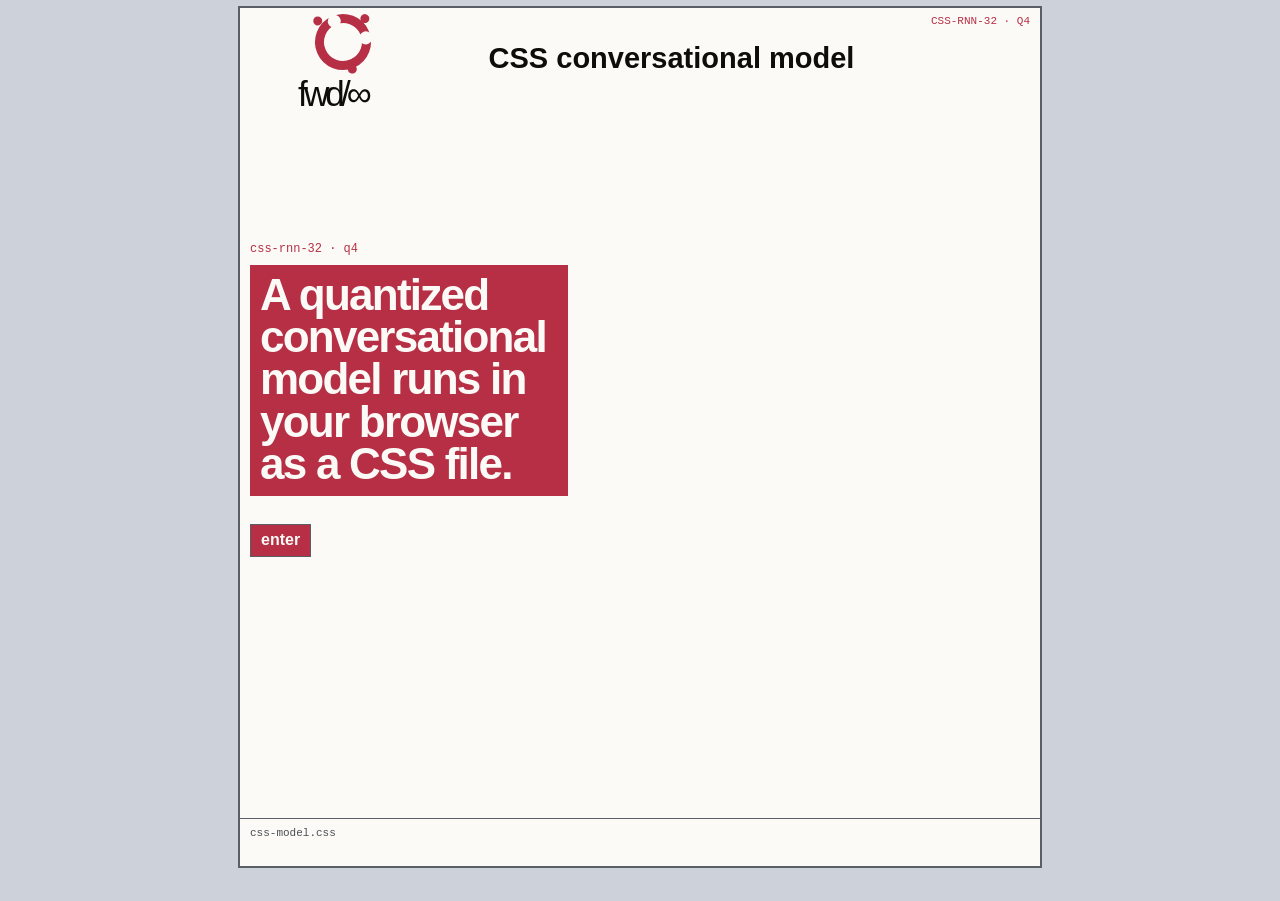
==== index.html @ e0908140 "feat: add quantized conversational CSS model" ====
<!doctype html>
<html lang="en">
  <head>
    <meta charset="utf-8" />
    <meta name="viewport" content="width=device-width, initial-scale=1" />
    <meta name="theme-color" content="#d5d7df" />
    <meta name="description" content="A quantized conversational character model compiled into CSS and evaluated by the browser style engine." />
    <link rel="canonical" href="https://ericspencer.us/css-llm/" />
    <meta property="og:title" content="FWD/∞ — conversational AI in CSS" />
    <meta property="og:description" content="A quantized conversational character model compiled into CSS and evaluated by the browser style engine." />
    <meta property="og:url" content="https://ericspencer.us/css-llm/" />
    <meta property="og:type" content="website" />
    <title>FWD/∞ — a character model in CSS</title>
    <link rel="stylesheet" href="styles.css?v=2" />
    <link rel="stylesheet" href="css-model.css?v=4" />
  </head>
  <body class="is-gate">
    <div class="page-shell">
      <header class="site-header">
        <a class="brand" href="#top" aria-label="FWD infinity, go to the top">
          <span class="brand-mark" aria-hidden="true"><i></i><i></i><i></i></span>
          <span>fwd/∞</span>
        </a>
        <div class="header-title">CSS conversational model</div>
        <div class="header-model">CSS-RNN-32 · Q4</div>
      </header>

      <main id="top">
        <section class="screen gate-screen" id="gateScreen" aria-labelledby="gateTitle">
          <div class="screen-copy">
            <p class="screen-kicker">CSS-RNN-32 · Q4</p>
            <h1 id="gateTitle">A quantized conversational model runs in your browser as a CSS file.</h1>
            <button class="enter-button" id="enterButton" type="button">enter</button>
          </div>
        </section>

        <section class="screen boot-screen" id="bootScreen" aria-labelledby="bootTitle" hidden>
          <div class="screen-copy">
            <p class="screen-kicker">CSS-RNN-32 · Q4</p>
            <h1 id="bootTitle">The browser is loading the quantized CSS graph.</h1>
            <p class="screen-intro" id="bootStatus" aria-live="polite">checking css-model.css</p>
            <div class="boot-progress" role="progressbar" aria-label="Loading CSS model" aria-valuemin="0" aria-valuemax="100" aria-valuenow="0">
              <span id="bootMeter"></span>
            </div>
            <ol class="boot-log" aria-label="CSS model boot steps">
              <li id="bootStepStylesheet">load quantized stylesheet</li>
              <li id="bootStepProperties">resolve 64-character context</li>
              <li id="bootStepGraph">check 96-step graph</li>
            </ol>
            <button class="enter-button boot-retry" id="retryButton" type="button" hidden>retry</button>
          </div>
        </section>

        <section class="screen app-screen" id="appScreen" aria-label="CSS-RNN-32 conversational model" hidden>
          <div class="conversation-log" id="conversationLog" aria-live="polite" aria-label="Conversation">
            <p class="conversation-empty" id="conversationEmpty">Ask a question. The little recurrent graph will answer in lowercase English, and it knows a few code-shaped noises too.</p>
          </div>

          <div class="prediction-output" aria-live="polite" aria-atomic="true">
            <div class="output-label"><span id="outputLabel">assistant · ready</span><span id="latencyBadge">CSS</span></div>
            <pre id="predictedText" aria-label="Generated response"></pre>
          </div>

          <form class="prompt-form" id="promptForm">
            <label for="promptInput"><span>message</span><small>72 chars · lowercase English/code</small></label>
            <div class="prompt-line">
              <span aria-hidden="true">you@css:~$</span>
              <input id="promptInput" type="text" maxlength="72" autocomplete="off" placeholder="explain flexbox" />
              <button class="run-button" id="runButton" type="submit">ask</button>
            </div>
          </form>

          <div class="starter-row" aria-label="Starter prompts">
            <span>try</span>
            <button type="button" data-starter="what can you do?">what can you do?</button>
            <button type="button" data-starter="write a css button">write a css button</button>
            <button type="button" data-starter="why is the sky blue?">why is the sky blue?</button>
            <button class="clear-button" id="clearButton" type="button">clear</button>
          </div>

          <div class="app-status" aria-live="polite">
            <span><b id="tokenCount">0</b> chars · <b id="stageLatency">not run</b></span>
            <span>weights <b>q4</b> · inference <b>CSS</b></span>
          </div>

        </section>
      </main>

      <footer class="site-footer">
        <span>css-model.css</span>
      </footer>
    </div>

    <div class="css-rnn-engine" data-css-rnn-engine aria-hidden="true"></div>
    <script type="module" src="script.js?v=css5"></script>
  </body>
</html>
---- styles.css ----
:root {
  --surround: oklch(0.86 0.012 265);
  --page: oklch(0.985 0.004 90);
  --ink: oklch(0.16 0.006 90);
  --red: oklch(0.52 0.17 17);
  --blue: oklch(0.64 0.035 265);
  --rule: oklch(0.48 0.012 265);
  --soft: oklch(0.95 0.006 265);
  --muted: oklch(0.42 0.01 265);
  --mono: 'Courier New', Courier, monospace;
  --sans: Arial, Helvetica, sans-serif;
}

* {
  box-sizing: border-box;
}

[hidden] {
  display: none !important;
}

html {
  min-width: 320px;
  background: var(--surround);
}

body {
  min-width: 320px;
  margin: 0;
  color: var(--ink);
  background: var(--surround);
  font-family: var(--sans);
  font-size: 16px;
  line-height: 1.1;
}

button,
input {
  font: inherit;
}

button {
  color: inherit;
}

button:focus-visible,
input:focus-visible,
summary:focus-visible,
a:focus-visible {
  outline: 3px solid var(--red);
  outline-offset: 3px;
}

::selection {
  color: var(--page);
  background: var(--red);
}

.page-shell {
  width: min(100% - 12px, 804px);
  min-height: calc(100vh - 38px);
  margin: 6px auto 32px;
  border: 2px solid var(--rule);
  background: var(--page);
}

.site-header {
  display: grid;
  grid-template-columns: 175px 1fr 112px;
  align-items: center;
  min-height: 100px;
  padding: 0 10px;
}

.brand {
  position: relative;
  display: flex;
  align-items: end;
  justify-content: center;
  width: 166px;
  height: 100px;
  padding-bottom: 0;
  color: var(--ink);
  font-size: 35px;
  letter-spacing: -0.11em;
  line-height: 0.8;
  text-decoration: none;
}

.brand-mark {
  position: absolute;
  top: 6px;
  left: 65px;
  display: block;
  width: 56px;
  height: 56px;
  border: 9px solid var(--red);
  border-radius: 50%;
  transform: rotate(-24deg);
}

.brand-mark::before,
.brand-mark::after {
  position: absolute;
  width: 13px;
  height: 13px;
  border-radius: 50%;
  background: var(--page);
  content: '';
}

.brand-mark::before { top: -10px; left: 13px; }
.brand-mark::after { right: -10px; bottom: 7px; }

.brand-mark i {
  position: absolute;
  width: 9px;
  height: 9px;
  border-radius: 50%;
  background: var(--red);
}

.brand-mark i:nth-child(1) { top: -15px; left: 0; }
.brand-mark i:nth-child(2) { top: 2px; right: -15px; }
.brand-mark i:nth-child(3) { bottom: -14px; left: 12px; }

.header-title {
  color: var(--ink);
  font-size: clamp(22px, 3vw, 29px);
  font-weight: 700;
  line-height: 1;
  text-align: center;
}

.header-model {
  align-self: start;
  justify-self: end;
  margin-top: 8px;
  color: var(--red);
  font-family: var(--mono);
  font-size: 11px;
  line-height: 1;
}

.screen {
  padding: 0 10px 20px;
  background: var(--page);
}

.screen-copy {
  width: 100%;
}

.gate-screen,
.boot-screen {
  min-height: calc(100vh - 190px);
  padding-top: clamp(74px, 15vh, 150px);
}

.screen-kicker {
  margin: 0 0 10px;
  color: var(--red);
  font-family: var(--mono);
  font-size: 12px;
  line-height: 1;
  text-transform: lowercase;
}

.screen h1 {
  max-width: 13ch;
  margin: 0;
  color: var(--page);
  background: var(--red);
  font-size: clamp(30px, 5vw, 44px);
  font-weight: 700;
  letter-spacing: -0.04em;
  line-height: 0.96;
}

.gate-screen h1 {
  padding: 9px 10px 11px;
}

.screen h1 em {
  font-style: normal;
}

.screen-intro {
  max-width: 56ch;
  margin: 14px 0 0;
  color: var(--ink);
  font-size: 19px;
  line-height: 1.04;
}

.enter-button,
.run-button {
  border: 1px solid var(--rule);
  background: var(--red);
  color: var(--page);
  cursor: pointer;
  font-family: var(--sans);
  font-size: 16px;
  font-weight: 700;
  line-height: 1;
}

.enter-button {
  margin-top: 28px;
  padding: 7px 10px 8px;
}

.enter-button:hover,
.run-button:hover {
  background: var(--ink);
}

.enter-button:disabled,
.run-button:disabled {
  cursor: progress;
  opacity: 0.55;
}

.boot-screen h1 {
  padding: 9px 10px 11px;
}

.boot-progress {
  width: min(100%, 520px);
  height: 14px;
  margin-top: 28px;
  border: 1px solid var(--rule);
  background: var(--soft);
}

.boot-progress span {
  display: block;
  width: 0;
  height: 100%;
  background: var(--red);
  transition: width 220ms ease-out;
}

.boot-log {
  display: grid;
  gap: 7px;
  width: min(100%, 520px);
  margin: 16px 0 0;
  padding: 0 0 0 20px;
  color: var(--muted);
  font-family: var(--mono);
  font-size: 13px;
}

.boot-log li.is-done {
  color: var(--ink);
}

.boot-log li.is-done::marker {
  color: var(--red);
}

.boot-retry {
  margin-top: 24px;
}

.app-screen {
  min-height: calc(100vh - 190px);
  padding-bottom: 34px;
}

.conversation-log {
  display: grid;
  gap: 0;
  max-height: 295px;
  overflow-y: auto;
  border: 1px solid var(--rule);
  background: var(--soft);
  scrollbar-color: var(--blue) transparent;
}

.conversation-empty {
  margin: 0;
  padding: 14px 9px 16px;
  color: var(--muted);
  font-family: var(--mono);
  font-size: 13px;
  line-height: 1.25;
}

.conversation-turn {
  display: grid;
  grid-template-columns: 76px minmax(0, 1fr);
  gap: 10px;
  padding: 10px 9px 11px;
  border-top: 1px solid color-mix(in oklch, var(--rule), transparent 35%);
}

.conversation-turn:first-of-type {
  border-top: 0;
}

.conversation-turn-user {
  background: var(--page);
}

.conversation-turn-assistant {
  background: var(--soft);
}

.turn-role {
  color: var(--red);
  font-family: var(--mono);
  font-size: 11px;
  font-weight: 700;
  text-transform: lowercase;
}

.conversation-turn p {
  min-width: 0;
  margin: 0;
  white-space: pre-wrap;
  overflow-wrap: anywhere;
}

.prediction-output {
  min-height: 132px;
  margin-top: 12px;
  padding: 8px;
  border: 1px solid var(--rule);
  background: var(--soft);
}

.output-label,
.prompt-form label,
.app-status,
.site-footer {
  font-size: 13px;
}

.output-label,
.prompt-form label,
.app-status {
  display: flex;
  justify-content: space-between;
  gap: 12px;
}

.output-label {
  color: var(--red);
  font-weight: 700;
}

.prediction-output pre {
  max-width: 64ch;
  margin: 15px 0 0;
  color: var(--ink);
  font-size: 20px;
  line-height: 1.05;
  white-space: pre-wrap;
  overflow-wrap: anywhere;
}

.prompt-form {
  margin-top: 18px;
}

.prompt-form label {
  margin-bottom: 5px;
  font-weight: 700;
}

.prompt-form label small {
  color: var(--muted);
  font-family: var(--mono);
  font-size: 11px;
  font-weight: 400;
}

.prompt-line {
  display: flex;
  min-height: 33px;
  border: 1px solid var(--rule);
  background: var(--soft);
}

.prompt-line > span {
  display: flex;
  align-items: center;
  padding-left: 7px;
  color: var(--red);
  font-family: var(--mono);
  font-size: 13px;
  white-space: nowrap;
}

.prompt-line input {
  min-width: 0;
  flex: 1;
  border: 0;
  outline: 0;
  padding: 5px 7px;
  color: var(--ink);
  background: transparent;
  font-family: var(--mono);
  font-size: 14px;
}

.prompt-line input::placeholder {
  color: var(--muted);
}

.run-button {
  min-width: 58px;
  border-width: 0 0 0 1px;
  padding: 0 9px;
  font-size: 13px;
}

.starter-row {
  display: flex;
  align-items: center;
  flex-wrap: wrap;
  gap: 6px;
  margin-top: 12px;
  color: var(--muted);
  font-family: var(--mono);
  font-size: 11px;
}

.starter-row button {
  border: 1px solid color-mix(in oklch, var(--rule), transparent 35%);
  padding: 4px 6px;
  color: var(--ink);
  background: transparent;
  cursor: pointer;
  font-family: var(--mono);
  font-size: 11px;
}

.starter-row button:hover {
  border-color: var(--red);
  color: var(--red);
}

.starter-row button:disabled {
  cursor: progress;
  opacity: 0.55;
}

.starter-row .clear-button {
  margin-left: auto;
  color: var(--muted);
}

.app-status {
  margin-top: 8px;
  color: var(--muted);
  font-family: var(--mono);
  font-size: 12px;
  justify-content: flex-end;
  line-height: 1.25;
}

.app-status b {
  color: var(--ink);
}

.site-footer {
  display: flex;
  justify-content: space-between;
  gap: 10px;
  padding: 8px 10px;
  border-top: 1px solid var(--rule);
  color: var(--muted);
  font-family: var(--mono);
  font-size: 11px;
}

body.is-gate .site-footer,
body.is-booting .site-footer {
  color: var(--muted);
}

body.is-ready .site-footer span:first-child {
  color: var(--red);
}

.css-rnn-engine {
  position: absolute;
  width: 1px;
  height: 1px;
  overflow: hidden;
  clip-path: inset(50%);
}

@media (max-width: 600px) {
  .page-shell {
    width: 100%;
    min-height: 100vh;
    margin: 0 auto;
    border-right: 0;
    border-left: 0;
  }

  .site-header {
    grid-template-columns: 130px 1fr 82px;
    padding: 0 7px;
  }

  .brand {
    width: 125px;
    font-size: 29px;
  }

  .brand-mark {
    left: 47px;
    transform: scale(0.78) rotate(-24deg);
    transform-origin: top left;
  }

  .header-title {
    font-size: 20px;
  }

  .header-model {
    font-size: 10px;
  }

  .gate-screen,
  .boot-screen,
  .app-screen {
    min-height: calc(100vh - 160px);
  }

  .screen-intro {
    font-size: 17px;
  }

  .app-status {
    display: block;
  }

  .conversation-turn {
    grid-template-columns: 62px minmax(0, 1fr);
    gap: 7px;
  }

  .starter-row .clear-button {
    margin-left: 0;
  }

  .app-status > span:last-child {
    display: block;
    margin-top: 3px;
  }

  .site-footer {
    align-items: flex-start;
    flex-direction: column;
  }
}

@media (prefers-reduced-motion: reduce) {
  *,
  *::before,
  *::after {
    transition-duration: 0.001ms !important;
  }
}
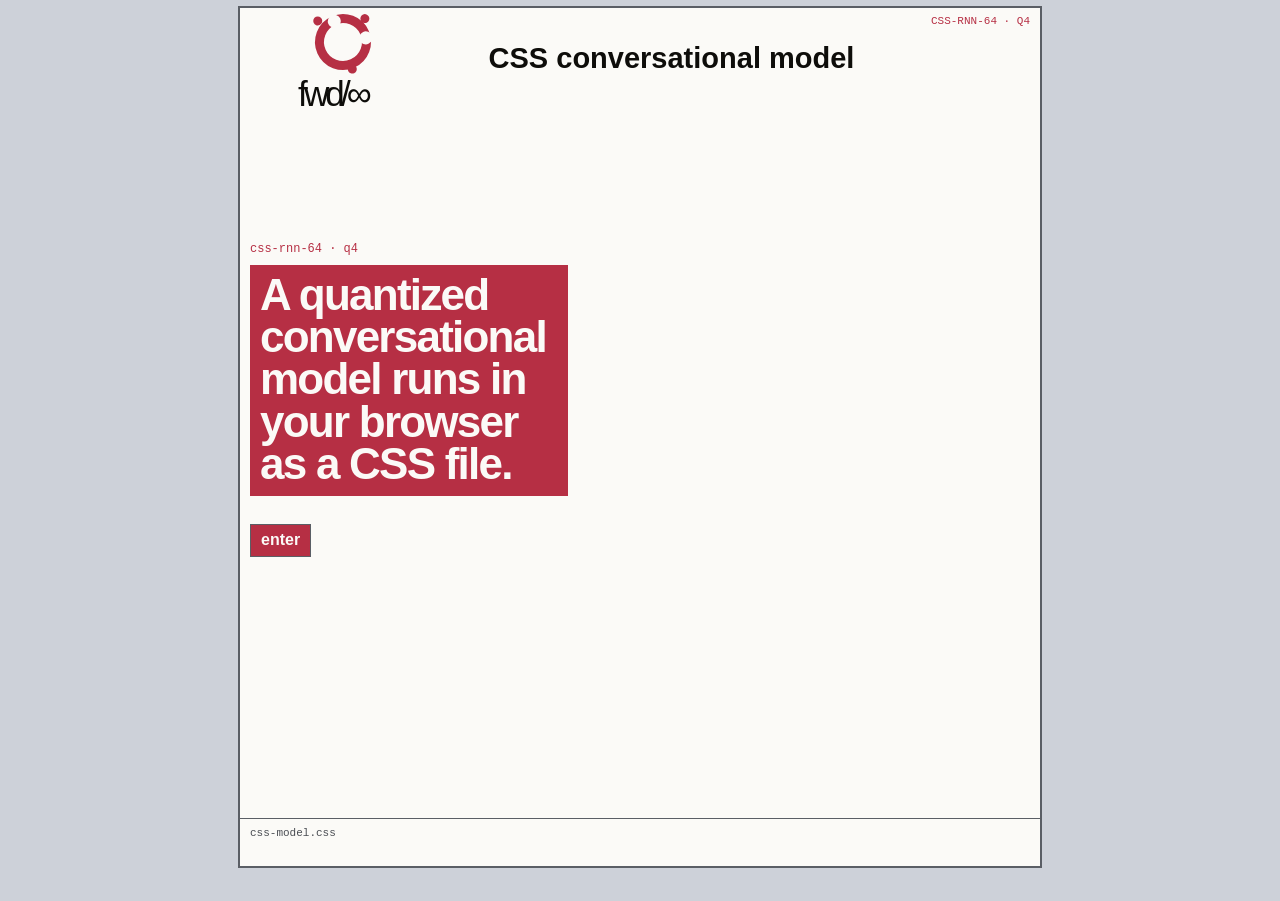
==== commit 3a442776: "Increase CSS model recurrent capacity" ====
--- a/index.html
+++ b/index.html
@@ -22,13 +22,13 @@
           <span>fwd/∞</span>
         </a>
         <div class="header-title">CSS conversational model</div>
-        <div class="header-model">CSS-RNN-32 · Q4</div>
+        <div class="header-model">CSS-RNN-64 · Q4</div>
       </header>
 
       <main id="top">
         <section class="screen gate-screen" id="gateScreen" aria-labelledby="gateTitle">
           <div class="screen-copy">
-            <p class="screen-kicker">CSS-RNN-32 · Q4</p>
+            <p class="screen-kicker">CSS-RNN-64 · Q4</p>
             <h1 id="gateTitle">A quantized conversational model runs in your browser as a CSS file.</h1>
             <button class="enter-button" id="enterButton" type="button">enter</button>
           </div>
@@ -36,7 +36,7 @@
 
         <section class="screen boot-screen" id="bootScreen" aria-labelledby="bootTitle" hidden>
           <div class="screen-copy">
-            <p class="screen-kicker">CSS-RNN-32 · Q4</p>
+            <p class="screen-kicker">CSS-RNN-64 · Q4</p>
             <h1 id="bootTitle">The browser is loading the quantized CSS graph.</h1>
             <p class="screen-intro" id="bootStatus" aria-live="polite">checking css-model.css</p>
             <div class="boot-progress" role="progressbar" aria-label="Loading CSS model" aria-valuemin="0" aria-valuemax="100" aria-valuenow="0">
@@ -51,9 +51,9 @@
           </div>
         </section>
 
-        <section class="screen app-screen" id="appScreen" aria-label="CSS-RNN-32 conversational model" hidden>
+        <section class="screen app-screen" id="appScreen" aria-label="CSS-RNN-64 conversational model" hidden>
           <div class="conversation-log" id="conversationLog" aria-live="polite" aria-label="Conversation">
-            <p class="conversation-empty" id="conversationEmpty">Ask a question. The little recurrent graph will answer in lowercase English, and it knows a few code-shaped noises too.</p>
+            <p class="conversation-empty" id="conversationEmpty">Ask a question. The recurrent graph encodes your prompt and replies in lowercase English.</p>
           </div>
 
           <div class="prediction-output" aria-live="polite" aria-atomic="true">
@@ -80,7 +80,7 @@
 
           <div class="app-status" aria-live="polite">
             <span><b id="tokenCount">0</b> chars · <b id="stageLatency">not run</b></span>
-            <span>weights <b>q4</b> · inference <b>CSS</b></span>
+            <span>weights <b>q4/q8</b> · inference <b>CSS</b></span>
           </div>
 
         </section>
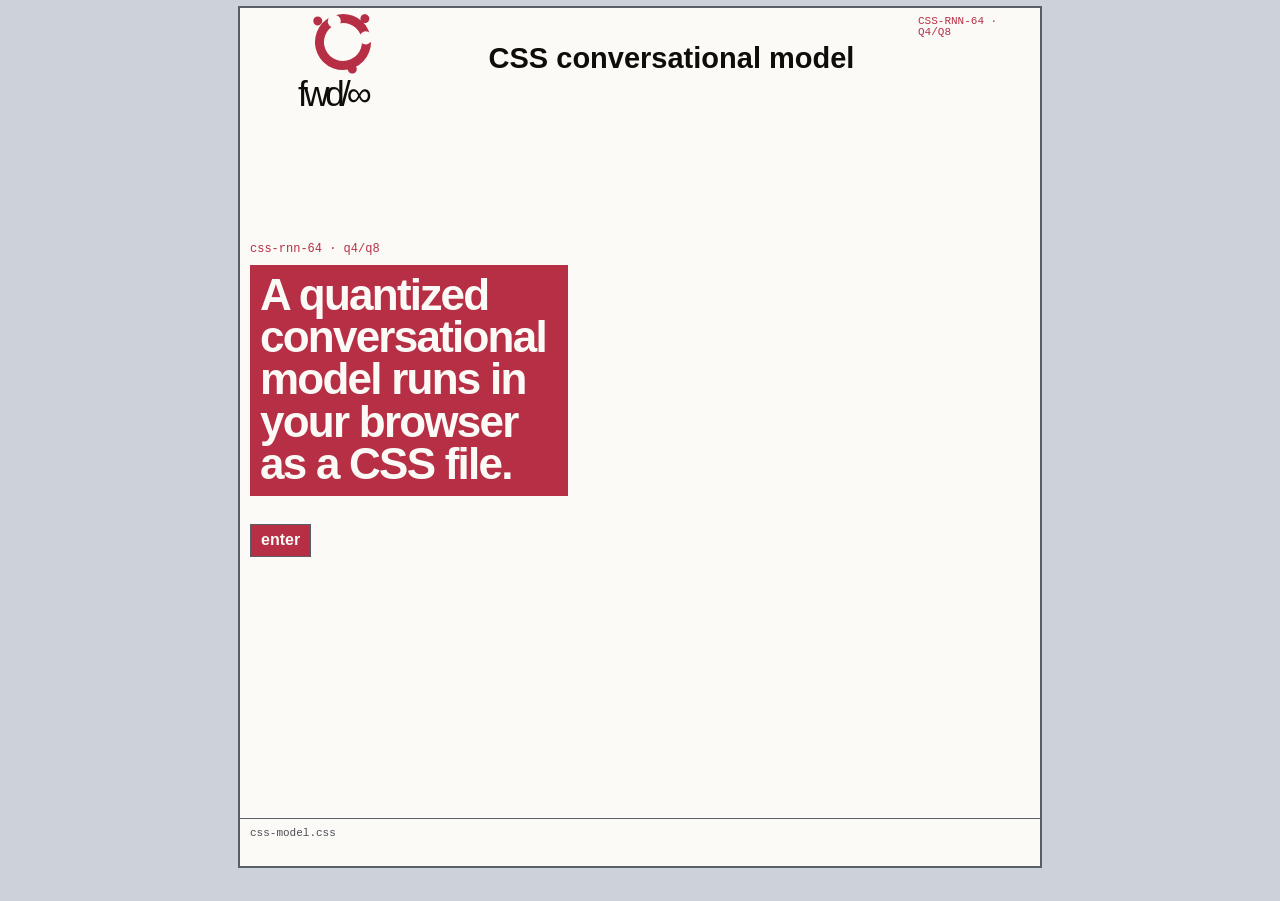
==== commit e8d96579: "Convert HF instruct model into CSS runtime" ====
--- a/index.html
+++ b/index.html
@@ -22,13 +22,13 @@
           <span>fwd/∞</span>
         </a>
         <div class="header-title">CSS conversational model</div>
-        <div class="header-model">CSS-RNN-64 · Q4</div>
+        <div class="header-model">CSS-RNN-64 · Q4/Q8</div>
       </header>
 
       <main id="top">
         <section class="screen gate-screen" id="gateScreen" aria-labelledby="gateTitle">
           <div class="screen-copy">
-            <p class="screen-kicker">CSS-RNN-64 · Q4</p>
+            <p class="screen-kicker">CSS-RNN-64 · Q4/Q8</p>
             <h1 id="gateTitle">A quantized conversational model runs in your browser as a CSS file.</h1>
             <button class="enter-button" id="enterButton" type="button">enter</button>
           </div>
@@ -36,7 +36,7 @@
 
         <section class="screen boot-screen" id="bootScreen" aria-labelledby="bootTitle" hidden>
           <div class="screen-copy">
-            <p class="screen-kicker">CSS-RNN-64 · Q4</p>
+            <p class="screen-kicker">CSS-RNN-64 · Q4/Q8</p>
             <h1 id="bootTitle">The browser is loading the quantized CSS graph.</h1>
             <p class="screen-intro" id="bootStatus" aria-live="polite">checking css-model.css</p>
             <div class="boot-progress" role="progressbar" aria-label="Loading CSS model" aria-valuemin="0" aria-valuemax="100" aria-valuenow="0">
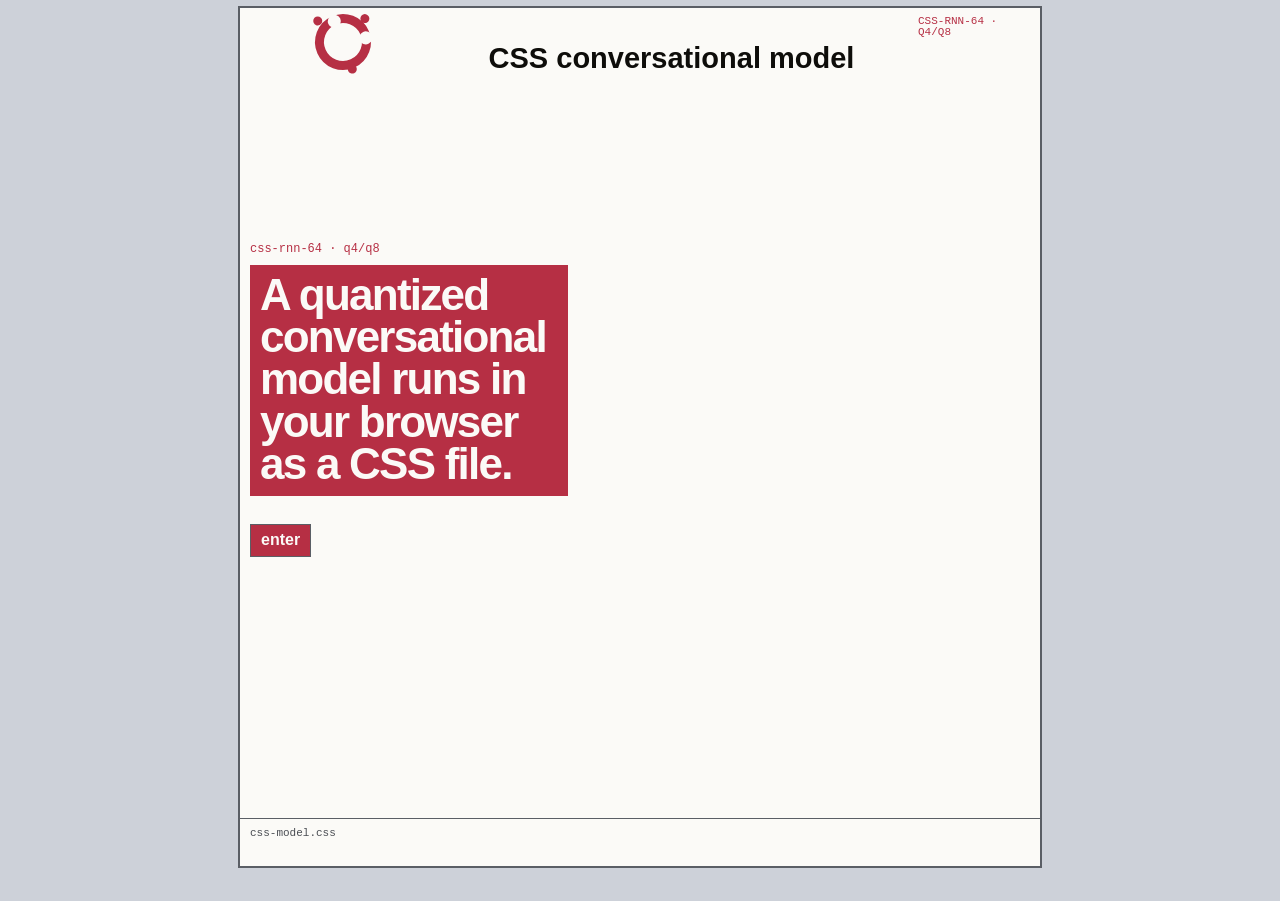
==== commit b82d85ff: "Update index.html" ====
--- a/index.html
+++ b/index.html
@@ -10,8 +10,8 @@
     <meta property="og:description" content="A quantized conversational character model compiled into CSS and evaluated by the browser style engine." />
     <meta property="og:url" content="https://ericspencer.us/css-llm/" />
     <meta property="og:type" content="website" />
-    <title>FWD/∞ — a character model in CSS</title>
-    <link rel="stylesheet" href="styles.css?v=2" />
+    <title>CSS-based LLM</title>
+    <link rel="stylesheet" href="styles.css?v=3" />
     <link rel="stylesheet" href="css-model.css?v=4" />
   </head>
   <body class="is-gate">
@@ -19,7 +19,6 @@
       <header class="site-header">
         <a class="brand" href="#top" aria-label="FWD infinity, go to the top">
           <span class="brand-mark" aria-hidden="true"><i></i><i></i><i></i></span>
-          <span>fwd/∞</span>
         </a>
         <div class="header-title">CSS conversational model</div>
         <div class="header-model">CSS-RNN-64 · Q4/Q8</div>
@@ -56,8 +55,14 @@
             <p class="conversation-empty" id="conversationEmpty">Ask a question. The recurrent graph encodes your prompt and replies in lowercase English.</p>
           </div>
 
-          <div class="prediction-output" aria-live="polite" aria-atomic="true">
-            <div class="output-label"><span id="outputLabel">assistant · ready</span><span id="latencyBadge">CSS</span></div>
+          <div class="prediction-output" id="predictionOutput" aria-live="polite" aria-atomic="true" aria-busy="false">
+            <div class="output-label">
+              <span id="outputLabel">assistant · ready</span>
+              <span class="loading-indicator" id="loadingIndicator" role="status" aria-label="CSS graph is resolving" hidden>
+                <span aria-hidden="true"></span><span aria-hidden="true"></span><span aria-hidden="true"></span>
+              </span>
+              <span id="latencyBadge">CSS</span>
+            </div>
             <pre id="predictedText" aria-label="Generated response"></pre>
           </div>
 
@@ -92,6 +97,6 @@
     </div>
 
     <div class="css-rnn-engine" data-css-rnn-engine aria-hidden="true"></div>
-    <script type="module" src="script.js?v=css5"></script>
+    <script type="module" src="script.js?v=css6"></script>
   </body>
 </html>
--- a/styles.css
+++ b/styles.css
@@ -351,6 +351,45 @@
   font-weight: 700;
 }
 
+.loading-indicator {
+  display: inline-flex;
+  align-items: flex-end;
+  gap: 3px;
+  height: 12px;
+  margin-left: auto;
+  color: var(--red);
+}
+
+.loading-indicator > span {
+  display: block;
+  width: 3px;
+  height: 6px;
+  background: currentColor;
+  transform-origin: bottom;
+  animation: css-rnn-pulse 900ms ease-in-out infinite;
+}
+
+.loading-indicator > span:nth-child(2) {
+  animation-delay: 120ms;
+}
+
+.loading-indicator > span:nth-child(3) {
+  animation-delay: 240ms;
+}
+
+@keyframes css-rnn-pulse {
+  0%,
+  100% {
+    opacity: 0.35;
+    transform: scaleY(0.55);
+  }
+
+  45% {
+    opacity: 1;
+    transform: scaleY(1.5);
+  }
+}
+
 .prediction-output pre {
   max-width: 64ch;
   margin: 15px 0 0;
@@ -566,5 +605,7 @@
   *::before,
   *::after {
     transition-duration: 0.001ms !important;
-  }
-}
+    animation-duration: 0.001ms !important;
+    animation-iteration-count: 1 !important;
+  }
+}
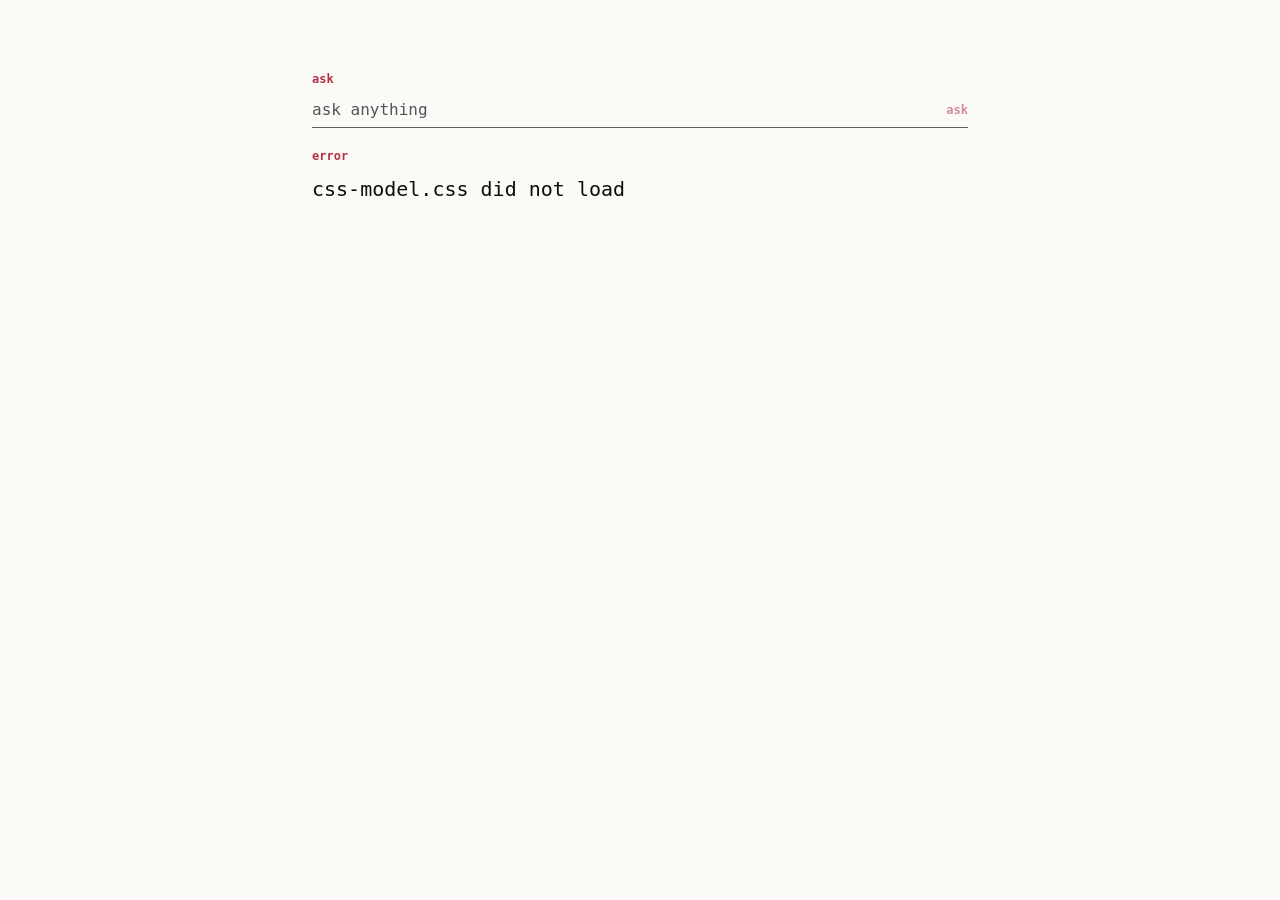
==== commit 8e030aa6: "Reduce repo to CSS runtime" ====
--- a/index.html
+++ b/index.html
@@ -3,100 +3,158 @@
   <head>
     <meta charset="utf-8" />
     <meta name="viewport" content="width=device-width, initial-scale=1" />
-    <meta name="theme-color" content="#d5d7df" />
-    <meta name="description" content="A quantized conversational character model compiled into CSS and evaluated by the browser style engine." />
-    <link rel="canonical" href="https://ericspencer.us/css-llm/" />
-    <meta property="og:title" content="FWD/∞ — conversational AI in CSS" />
-    <meta property="og:description" content="A quantized conversational character model compiled into CSS and evaluated by the browser style engine." />
-    <meta property="og:url" content="https://ericspencer.us/css-llm/" />
-    <meta property="og:type" content="website" />
-    <title>CSS-based LLM</title>
-    <link rel="stylesheet" href="styles.css?v=3" />
+    <title>CSS LLM</title>
+    <style>
+      :root {
+        --page: oklch(0.985 0.004 90);
+        --ink: oklch(0.16 0.006 90);
+        --muted: oklch(0.44 0.01 265);
+        --rule: oklch(0.48 0.012 265);
+        --accent: oklch(0.52 0.17 17);
+        --mono: ui-monospace, SFMono-Regular, Menlo, Consolas, monospace;
+      }
+
+      * { box-sizing: border-box; }
+      [hidden] { display: none !important; }
+
+      html {
+        min-width: 320px;
+        background: var(--page);
+      }
+
+      body {
+        min-width: 320px;
+        max-width: 720px;
+        margin: 0 auto;
+        padding: clamp(20px, 8vw, 72px) clamp(16px, 5vw, 32px);
+        color: var(--ink);
+        background: var(--page);
+        font-family: var(--mono);
+      }
+
+      button,
+      input { font: inherit; }
+
+      button:focus-visible,
+      input:focus-visible {
+        outline: 2px solid var(--accent);
+        outline-offset: 3px;
+      }
+
+      .app {
+        display: grid;
+        gap: 20px;
+      }
+
+      form { display: grid; gap: 6px; }
+
+      label,
+      .response-label {
+        color: var(--accent);
+        font-size: 12px;
+        font-weight: 700;
+        text-transform: lowercase;
+      }
+
+      .prompt-line {
+        display: flex;
+        border-bottom: 1px solid var(--rule);
+      }
+
+      input {
+        min-width: 0;
+        flex: 1;
+        border: 0;
+        padding: 8px 0;
+        color: var(--ink);
+        background: transparent;
+        outline: 0;
+        font-size: 16px;
+      }
+
+      input::placeholder { color: var(--muted); }
+
+      button {
+        border: 0;
+        padding: 8px 0 8px 12px;
+        color: var(--accent);
+        background: transparent;
+        cursor: pointer;
+        font-size: 12px;
+        font-weight: 700;
+        text-transform: lowercase;
+      }
+
+      button:hover { color: var(--ink); }
+      button:disabled { cursor: wait; opacity: 0.55; }
+
+      .response { min-height: 160px; }
+
+      .response-label {
+        display: flex;
+        align-items: center;
+        min-height: 16px;
+        gap: 8px;
+      }
+
+      .spinner {
+        width: 12px;
+        height: 12px;
+        margin-left: auto;
+        border: 1px solid color-mix(in oklch, var(--accent), transparent 50%);
+        border-top-color: var(--accent);
+        border-radius: 50%;
+        animation: spin 700ms linear infinite;
+      }
+
+      @keyframes spin { to { transform: rotate(360deg); } }
+
+      pre {
+        max-width: 65ch;
+        min-height: 118px;
+        margin: 14px 0 0;
+        white-space: pre-wrap;
+        overflow-wrap: anywhere;
+        font: 20px/1.15 var(--mono);
+      }
+
+      .css-rnn-engine {
+        position: absolute;
+        width: 1px;
+        height: 1px;
+        overflow: hidden;
+        clip-path: inset(50%);
+      }
+
+      @media (prefers-reduced-motion: reduce) {
+        .spinner {
+          animation-duration: 0.001ms;
+          animation-iteration-count: 1;
+        }
+      }
+    </style>
     <link rel="stylesheet" href="css-model.css?v=4" />
   </head>
-  <body class="is-gate">
-    <div class="page-shell">
-      <header class="site-header">
-        <a class="brand" href="#top" aria-label="FWD infinity, go to the top">
-          <span class="brand-mark" aria-hidden="true"><i></i><i></i><i></i></span>
-        </a>
-        <div class="header-title">CSS conversational model</div>
-        <div class="header-model">CSS-RNN-64 · Q4/Q8</div>
-      </header>
+  <body>
+    <main class="app">
+      <form id="promptForm">
+        <label for="promptInput">ask</label>
+        <div class="prompt-line">
+          <input id="promptInput" type="text" maxlength="72" autocomplete="off" placeholder="ask anything" />
+          <button id="runButton" type="submit" disabled>ask</button>
+        </div>
+      </form>
 
-      <main id="top">
-        <section class="screen gate-screen" id="gateScreen" aria-labelledby="gateTitle">
-          <div class="screen-copy">
-            <p class="screen-kicker">CSS-RNN-64 · Q4/Q8</p>
-            <h1 id="gateTitle">A quantized conversational model runs in your browser as a CSS file.</h1>
-            <button class="enter-button" id="enterButton" type="button">enter</button>
-          </div>
-        </section>
-
-        <section class="screen boot-screen" id="bootScreen" aria-labelledby="bootTitle" hidden>
-          <div class="screen-copy">
-            <p class="screen-kicker">CSS-RNN-64 · Q4/Q8</p>
-            <h1 id="bootTitle">The browser is loading the quantized CSS graph.</h1>
-            <p class="screen-intro" id="bootStatus" aria-live="polite">checking css-model.css</p>
-            <div class="boot-progress" role="progressbar" aria-label="Loading CSS model" aria-valuemin="0" aria-valuemax="100" aria-valuenow="0">
-              <span id="bootMeter"></span>
-            </div>
-            <ol class="boot-log" aria-label="CSS model boot steps">
-              <li id="bootStepStylesheet">load quantized stylesheet</li>
-              <li id="bootStepProperties">resolve 64-character context</li>
-              <li id="bootStepGraph">check 96-step graph</li>
-            </ol>
-            <button class="enter-button boot-retry" id="retryButton" type="button" hidden>retry</button>
-          </div>
-        </section>
-
-        <section class="screen app-screen" id="appScreen" aria-label="CSS-RNN-64 conversational model" hidden>
-          <div class="conversation-log" id="conversationLog" aria-live="polite" aria-label="Conversation">
-            <p class="conversation-empty" id="conversationEmpty">Ask a question. The recurrent graph encodes your prompt and replies in lowercase English.</p>
-          </div>
-
-          <div class="prediction-output" id="predictionOutput" aria-live="polite" aria-atomic="true" aria-busy="false">
-            <div class="output-label">
-              <span id="outputLabel">assistant · ready</span>
-              <span class="loading-indicator" id="loadingIndicator" role="status" aria-label="CSS graph is resolving" hidden>
-                <span aria-hidden="true"></span><span aria-hidden="true"></span><span aria-hidden="true"></span>
-              </span>
-              <span id="latencyBadge">CSS</span>
-            </div>
-            <pre id="predictedText" aria-label="Generated response"></pre>
-          </div>
-
-          <form class="prompt-form" id="promptForm">
-            <label for="promptInput"><span>message</span><small>72 chars · lowercase English/code</small></label>
-            <div class="prompt-line">
-              <span aria-hidden="true">you@css:~$</span>
-              <input id="promptInput" type="text" maxlength="72" autocomplete="off" placeholder="explain flexbox" />
-              <button class="run-button" id="runButton" type="submit">ask</button>
-            </div>
-          </form>
-
-          <div class="starter-row" aria-label="Starter prompts">
-            <span>try</span>
-            <button type="button" data-starter="what can you do?">what can you do?</button>
-            <button type="button" data-starter="write a css button">write a css button</button>
-            <button type="button" data-starter="why is the sky blue?">why is the sky blue?</button>
-            <button class="clear-button" id="clearButton" type="button">clear</button>
-          </div>
-
-          <div class="app-status" aria-live="polite">
-            <span><b id="tokenCount">0</b> chars · <b id="stageLatency">not run</b></span>
-            <span>weights <b>q4/q8</b> · inference <b>CSS</b></span>
-          </div>
-
-        </section>
-      </main>
-
-      <footer class="site-footer">
-        <span>css-model.css</span>
-      </footer>
-    </div>
+      <output class="response" id="predictionOutput" aria-live="polite" aria-atomic="true" aria-busy="true">
+        <div class="response-label">
+          <span id="outputLabel">loading</span>
+          <span class="spinner" id="loadingIndicator" role="status" aria-label="loading" hidden></span>
+        </div>
+        <pre id="predictedText" aria-label="Generated response"></pre>
+      </output>
+    </main>
 
     <div class="css-rnn-engine" data-css-rnn-engine aria-hidden="true"></div>
-    <script type="module" src="script.js?v=css6"></script>
+    <script type="module" src="script.js?v=7"></script>
   </body>
 </html>
